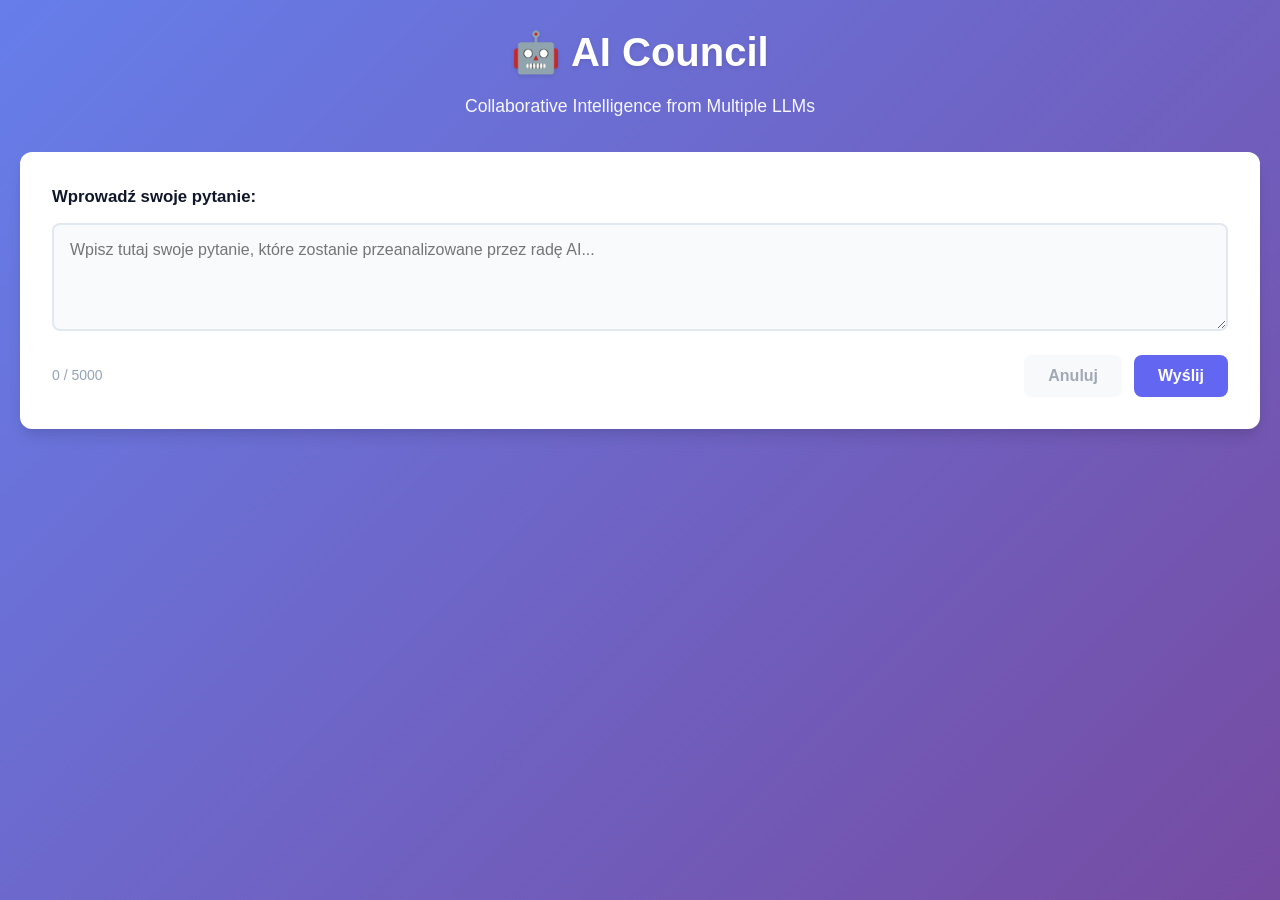
==== front/index.html @ 585af187 "adding changes" ====
<!DOCTYPE html>
<html lang="pl">
<head>
    <meta charset="UTF-8">
    <meta name="viewport" content="width=device-width, initial-scale=1.0">
    <title>AI Council - Multi-LLM Collaboration</title>
    <link rel="stylesheet" href="style.css">
</head>
<body>
    <div class="container">
        <!-- Header -->
        <header class="header">
            <h1>🤖 AI Council</h1>
            <p class="subtitle">Collaborative Intelligence from Multiple LLMs</p>
        </header>

        <!-- Input Section -->
        <section class="input-section">
            <div class="input-wrapper">
                <label for="prompt-input">Wprowadź swoje pytanie:</label>
                <textarea 
                    id="prompt-input" 
                    placeholder="Wpisz tutaj swoje pytanie, które zostanie przeanalizowane przez radę AI..."
                    rows="4"
                    maxlength="5000"
                ></textarea>
                <div class="input-footer">
                    <span id="char-count" class="char-count">0 / 5000</span>
                    <div class="button-group">
                        <button id="cancel-btn" class="btn btn-secondary" disabled>
                            Anuluj
                        </button>
                        <button id="submit-btn" class="btn btn-primary">
                            <span class="btn-text">Wyślij</span>
                            <span class="btn-loader hidden">
                                <span class="spinner"></span>
                            </span>
                        </button>
                    </div>
                </div>
            </div>
        </section>

        <!-- Results Section -->
        <section id="results-section" class="results-section hidden">
            <!-- LLM Responses -->
            <div class="llm-responses">
                <h2>Odpowiedzi od poszczególnych modeli:</h2>
                <div class="responses-grid">
                    <!-- LLM 1 -->
                    <article class="llm-card" id="llm-1">
                        <div class="llm-header">
                            <div class="llm-title">
                                <span class="llm-icon">🔵</span>
                                <h3>GPT-4</h3>
                            </div>
                            <span class="llm-status" id="status-1">
                                <span class="status-text">Oczekiwanie...</span>
                                <span class="response-time hidden" id="time-1"></span>
                            </span>
                        </div>
                        <div class="llm-body">
                            <div class="loading-skeleton hidden" id="loading-1">
                                <div class="skeleton-line"></div>
                                <div class="skeleton-line"></div>
                                <div class="skeleton-line short"></div>
                            </div>
                            <div class="llm-response hidden" id="response-1"></div>
                            <div class="llm-error hidden" id="error-1"></div>
                        </div>
                    </article>

                    <!-- LLM 2 -->
                    <article class="llm-card" id="llm-2">
                        <div class="llm-header">
                            <div class="llm-title">
                                <span class="llm-icon">🟣</span>
                                <h3>Claude</h3>
                            </div>
                            <span class="llm-status" id="status-2">
                                <span class="status-text">Oczekiwanie...</span>
                                <span class="response-time hidden" id="time-2"></span>
                            </span>
                        </div>
                        <div class="llm-body">
                            <div class="loading-skeleton hidden" id="loading-2">
                                <div class="skeleton-line"></div>
                                <div class="skeleton-line"></div>
                                <div class="skeleton-line short"></div>
                            </div>
                            <div class="llm-response hidden" id="response-2"></div>
                            <div class="llm-error hidden" id="error-2"></div>
                        </div>
                    </article>

                    <!-- LLM 3 -->
                    <article class="llm-card" id="llm-3">
                        <div class="llm-header">
                            <div class="llm-title">
                                <span class="llm-icon">🟢</span>
                                <h3>Gemini</h3>
                            </div>
                            <span class="llm-status" id="status-3">
                                <span class="status-text">Oczekiwanie...</span>
                                <span class="response-time hidden" id="time-3"></span>
                            </span>
                        </div>
                        <div class="llm-body">
                            <div class="loading-skeleton hidden" id="loading-3">
                                <div class="skeleton-line"></div>
                                <div class="skeleton-line"></div>
                                <div class="skeleton-line short"></div>
                            </div>
                            <div class="llm-response hidden" id="response-3"></div>
                            <div class="llm-error hidden" id="error-3"></div>
                        </div>
                    </article>
                </div>
            </div>

            <!-- Arbiter Response -->
            <div class="arbiter-section hidden" id="arbiter-section">
                <h2>Finalna synteza (Arbiter):</h2>
                <article class="arbiter-card">
                    <div class="arbiter-header">
                        <div class="arbiter-title">
                            <span class="arbiter-icon">⚖️</span>
                            <h3>AI Council Decision</h3>
                        </div>
                        <span class="llm-status" id="status-arbiter">
                            <span class="status-text">Oczekiwanie...</span>
                            <span class="response-time hidden" id="time-arbiter"></span>
                        </span>
                    </div>
                    <div class="arbiter-body">
                        <div class="loading-skeleton hidden" id="loading-arbiter">
                            <div class="skeleton-line"></div>
                            <div class="skeleton-line"></div>
                            <div class="skeleton-line"></div>
                            <div class="skeleton-line short"></div>
                        </div>
                        <div class="arbiter-response hidden" id="response-arbiter"></div>
                        <div class="llm-error hidden" id="error-arbiter"></div>
                    </div>
                </article>
            </div>
        </section>

        <!-- History Section (Optional) -->
        <section id="history-section" class="history-section hidden">
            <details>
                <summary>
                    <h2>Historia konwersacji</h2>
                    <span class="history-count" id="history-count">0 zapytań</span>
                </summary>
                <div id="history-list" class="history-list"></div>
            </details>
        </section>
    </div>

    <!-- Toast Notifications -->
    <div id="toast-container" class="toast-container"></div>

    <script src="app.js"></script>
</body>
</html>
---- front/style.css ----
/* ===== CSS Variables ===== */
:root {
    --primary-color: #6366f1;
    --primary-hover: #4f46e5;
    --secondary-color: #64748b;
    --success-color: #22c55e;
    --error-color: #ef4444;
    --warning-color: #f59e0b;
    
    --bg-primary: #ffffff;
    --bg-secondary: #f8fafc;
    --bg-tertiary: #f1f5f9;
    
    --text-primary: #0f172a;
    --text-secondary: #475569;
    --text-tertiary: #94a3b8;
    
    --border-color: #e2e8f0;
    --border-radius: 12px;
    --border-radius-sm: 8px;
    
    --shadow-sm: 0 1px 2px 0 rgba(0, 0, 0, 0.05);
    --shadow-md: 0 4px 6px -1px rgba(0, 0, 0, 0.1), 0 2px 4px -1px rgba(0, 0, 0, 0.06);
    --shadow-lg: 0 10px 15px -3px rgba(0, 0, 0, 0.1), 0 4px 6px -2px rgba(0, 0, 0, 0.05);
    
    --transition: all 0.3s ease;
}

/* ===== Reset & Base Styles ===== */
* {
    margin: 0;
    padding: 0;
    box-sizing: border-box;
}

body {
    font-family: -apple-system, BlinkMacSystemFont, 'Segoe UI', Roboto, 'Helvetica Neue', Arial, sans-serif;
    background: linear-gradient(135deg, #667eea 0%, #764ba2 100%);
    color: var(--text-primary);
    line-height: 1.6;
    min-height: 100vh;
    padding: 20px;
}

/* ===== Container ===== */
.container {
    max-width: 1400px;
    margin: 0 auto;
}

/* ===== Header ===== */
.header {
    text-align: center;
    margin-bottom: 2rem;
    color: white;
}

.header h1 {
    font-size: 2.5rem;
    font-weight: 700;
    margin-bottom: 0.5rem;
    text-shadow: 0 2px 4px rgba(0, 0, 0, 0.1);
}

.subtitle {
    font-size: 1.1rem;
    opacity: 0.95;
    font-weight: 300;
}

/* ===== Input Section ===== */
.input-section {
    background: var(--bg-primary);
    border-radius: var(--border-radius);
    padding: 2rem;
    box-shadow: var(--shadow-lg);
    margin-bottom: 2rem;
}

.input-wrapper label {
    display: block;
    font-weight: 600;
    margin-bottom: 0.75rem;
    color: var(--text-primary);
    font-size: 1.05rem;
}

#prompt-input {
    width: 100%;
    padding: 1rem;
    border: 2px solid var(--border-color);
    border-radius: var(--border-radius-sm);
    font-size: 1rem;
    font-family: inherit;
    resize: vertical;
    transition: var(--transition);
    background: var(--bg-secondary);
}

#prompt-input:focus {
    outline: none;
    border-color: var(--primary-color);
    box-shadow: 0 0 0 3px rgba(99, 102, 241, 0.1);
}

.input-footer {
    display: flex;
    justify-content: space-between;
    align-items: center;
    margin-top: 1rem;
}

.char-count {
    font-size: 0.875rem;
    color: var(--text-tertiary);
}

.button-group {
    display: flex;
    gap: 0.75rem;
}

/* ===== Buttons ===== */
.btn {
    padding: 0.75rem 1.5rem;
    border: none;
    border-radius: var(--border-radius-sm);
    font-size: 1rem;
    font-weight: 600;
    cursor: pointer;
    transition: var(--transition);
    display: inline-flex;
    align-items: center;
    gap: 0.5rem;
    position: relative;
}

.btn-primary {
    background: var(--primary-color);
    color: white;
}

.btn-primary:hover:not(:disabled) {
    background: var(--primary-hover);
    transform: translateY(-2px);
    box-shadow: var(--shadow-md);
}

.btn-secondary {
    background: var(--bg-tertiary);
    color: var(--text-secondary);
}

.btn-secondary:hover:not(:disabled) {
    background: var(--border-color);
}

.btn:disabled {
    opacity: 0.5;
    cursor: not-allowed;
}

.btn-loader {
    display: inline-flex;
    align-items: center;
}

/* ===== Spinner ===== */
.spinner {
    width: 16px;
    height: 16px;
    border: 2px solid rgba(255, 255, 255, 0.3);
    border-top-color: white;
    border-radius: 50%;
    animation: spin 0.8s linear infinite;
}

@keyframes spin {
    to { transform: rotate(360deg); }
}

/* ===== Results Section ===== */
.results-section {
    opacity: 0;
    animation: fadeIn 0.5s ease forwards;
}

@keyframes fadeIn {
    to { opacity: 1; }
}

.results-section h2 {
    color: white;
    margin-bottom: 1.5rem;
    font-size: 1.5rem;
}

/* ===== LLM Responses Grid ===== */
.llm-responses {
    margin-bottom: 2rem;
}

.responses-grid {
    display: grid;
    grid-template-columns: repeat(auto-fit, minmax(350px, 1fr));
    gap: 1.5rem;
}

/* ===== LLM Card ===== */
.llm-card {
    background: var(--bg-primary);
    border-radius: var(--border-radius);
    box-shadow: var(--shadow-md);
    overflow: hidden;
    transition: var(--transition);
}

.llm-card:hover {
    transform: translateY(-4px);
    box-shadow: var(--shadow-lg);
}

.llm-header {
    background: var(--bg-secondary);
    padding: 1.25rem;
    border-bottom: 1px solid var(--border-color);
    display: flex;
    justify-content: space-between;
    align-items: center;
}

.llm-title {
    display: flex;
    align-items: center;
    gap: 0.75rem;
}

.llm-icon {
    font-size: 1.5rem;
}

.llm-title h3 {
    font-size: 1.125rem;
    color: var(--text-primary);
}

.llm-status {
    display: flex;
    flex-direction: column;
    align-items: flex-end;
    gap: 0.25rem;
}

.status-text {
    font-size: 0.875rem;
    color: var(--text-tertiary);
    font-weight: 500;
}

.response-time {
    font-size: 0.75rem;
    color: var(--success-color);
    font-weight: 600;
}

.llm-body {
    padding: 1.25rem;
    min-height: 150px;
}

.llm-response {
    line-height: 1.7;
    color: var(--text-primary);
    white-space: pre-wrap;
    word-wrap: break-word;
}

.llm-error {
    color: var(--error-color);
    background: rgba(239, 68, 68, 0.1);
    padding: 1rem;
    border-radius: var(--border-radius-sm);
    border-left: 4px solid var(--error-color);
}

/* ===== Loading Skeleton ===== */
.loading-skeleton {
    display: flex;
    flex-direction: column;
    gap: 0.75rem;
}

.skeleton-line {
    height: 16px;
    background: linear-gradient(90deg, #f0f0f0 25%, #e0e0e0 50%, #f0f0f0 75%);
    background-size: 200% 100%;
    animation: loading 1.5s ease-in-out infinite;
    border-radius: 4px;
}

.skeleton-line.short {
    width: 70%;
}

@keyframes loading {
    0% { background-position: 200% 0; }
    100% { background-position: -200% 0; }
}

/* ===== Arbiter Section ===== */
.arbiter-section {
    margin-bottom: 2rem;
}

.arbiter-card {
    background: linear-gradient(135deg, #667eea 0%, #764ba2 100%);
    border-radius: var(--border-radius);
    box-shadow: var(--shadow-lg);
    overflow: hidden;
    border: 3px solid rgba(255, 255, 255, 0.3);
}

.arbiter-header {
    background: rgba(255, 255, 255, 0.15);
    backdrop-filter: blur(10px);
    padding: 1.5rem;
    border-bottom: 1px solid rgba(255, 255, 255, 0.2);
    display: flex;
    justify-content: space-between;
    align-items: center;
}

.arbiter-title {
    display: flex;
    align-items: center;
    gap: 1rem;
}

.arbiter-icon {
    font-size: 2rem;
}

.arbiter-title h3 {
    font-size: 1.5rem;
    color: white;
    text-shadow: 0 2px 4px rgba(0, 0, 0, 0.2);
}

.arbiter-card .status-text {
    color: rgba(255, 255, 255, 0.9);
}

.arbiter-card .response-time {
    color: #fff;
}

.arbiter-body {
    padding: 2rem;
    background: white;
    min-height: 200px;
}

.arbiter-response {
    font-size: 1.05rem;
    line-height: 1.8;
    color: var(--text-primary);
    white-space: pre-wrap;
    word-wrap: break-word;
}

/* ===== History Section ===== */
.history-section {
    background: var(--bg-primary);
    border-radius: var(--border-radius);
    padding: 1.5rem;
    box-shadow: var(--shadow-md);
}

.history-section details summary {
    cursor: pointer;
    list-style: none;
    display: flex;
    justify-content: space-between;
    align-items: center;
    padding: 0.5rem;
    border-radius: var(--border-radius-sm);
    transition: var(--transition);
}

.history-section details summary::-webkit-details-marker {
    display: none;
}

.history-section details summary:hover {
    background: var(--bg-secondary);
}

.history-section h2 {
    color: var(--text-primary);
    font-size: 1.25rem;
    margin: 0;
}

.history-count {
    font-size: 0.875rem;
    color: var(--text-tertiary);
    background: var(--bg-tertiary);
    padding: 0.25rem 0.75rem;
    border-radius: 12px;
}

.history-list {
    margin-top: 1rem;
    display: flex;
    flex-direction: column;
    gap: 1rem;
}

.history-item {
    border: 1px solid var(--border-color);
    border-radius: var(--border-radius-sm);
    padding: 1rem;
    background: var(--bg-secondary);
    transition: var(--transition);
}

.history-item:hover {
    background: var(--bg-tertiary);
}

.history-question {
    font-weight: 600;
    color: var(--text-primary);
    margin-bottom: 0.5rem;
}

.history-timestamp {
    font-size: 0.75rem;
    color: var(--text-tertiary);
}

/* ===== Toast Notifications ===== */
.toast-container {
    position: fixed;
    top: 20px;
    right: 20px;
    z-index: 1000;
    display: flex;
    flex-direction: column;
    gap: 0.75rem;
}

.toast {
    background: white;
    padding: 1rem 1.5rem;
    border-radius: var(--border-radius-sm);
    box-shadow: var(--shadow-lg);
    display: flex;
    align-items: center;
    gap: 0.75rem;
    min-width: 300px;
    animation: slideIn 0.3s ease;
    border-left: 4px solid;
}

@keyframes slideIn {
    from {
        transform: translateX(400px);
        opacity: 0;
    }
    to {
        transform: translateX(0);
        opacity: 1;
    }
}

.toast.success {
    border-color: var(--success-color);
}

.toast.error {
    border-color: var(--error-color);
}

.toast.warning {
    border-color: var(--warning-color);
}

.toast-icon {
    font-size: 1.25rem;
}

.toast-message {
    flex: 1;
    color: var(--text-primary);
}

/* ===== Utility Classes ===== */
.hidden {
    display: none !important;
}

/* ===== Responsive Design ===== */
@media (max-width: 1024px) {
    .responses-grid {
        grid-template-columns: 1fr;
    }
}

@media (max-width: 768px) {
    .header h1 {
        font-size: 2rem;
    }
    
    .input-section {
        padding: 1.5rem;
    }
    
    .input-footer {
        flex-direction: column;
        align-items: flex-start;
        gap: 1rem;
    }
    
    .button-group {
        width: 100%;
        flex-direction: column;
    }
    
    .btn {
        width: 100%;
        justify-content: center;
    }
    
    .responses-grid {
        grid-template-columns: 1fr;
    }
    
    .toast-container {
        left: 20px;
        right: 20px;
    }
    
    .toast {
        min-width: auto;
    }
}

@media (max-width: 480px) {
    body {
        padding: 10px;
    }
    
    .header h1 {
        font-size: 1.5rem;
    }
    
    .subtitle {
        font-size: 0.95rem;
    }
    
    .input-section {
        padding: 1rem;
    }
}
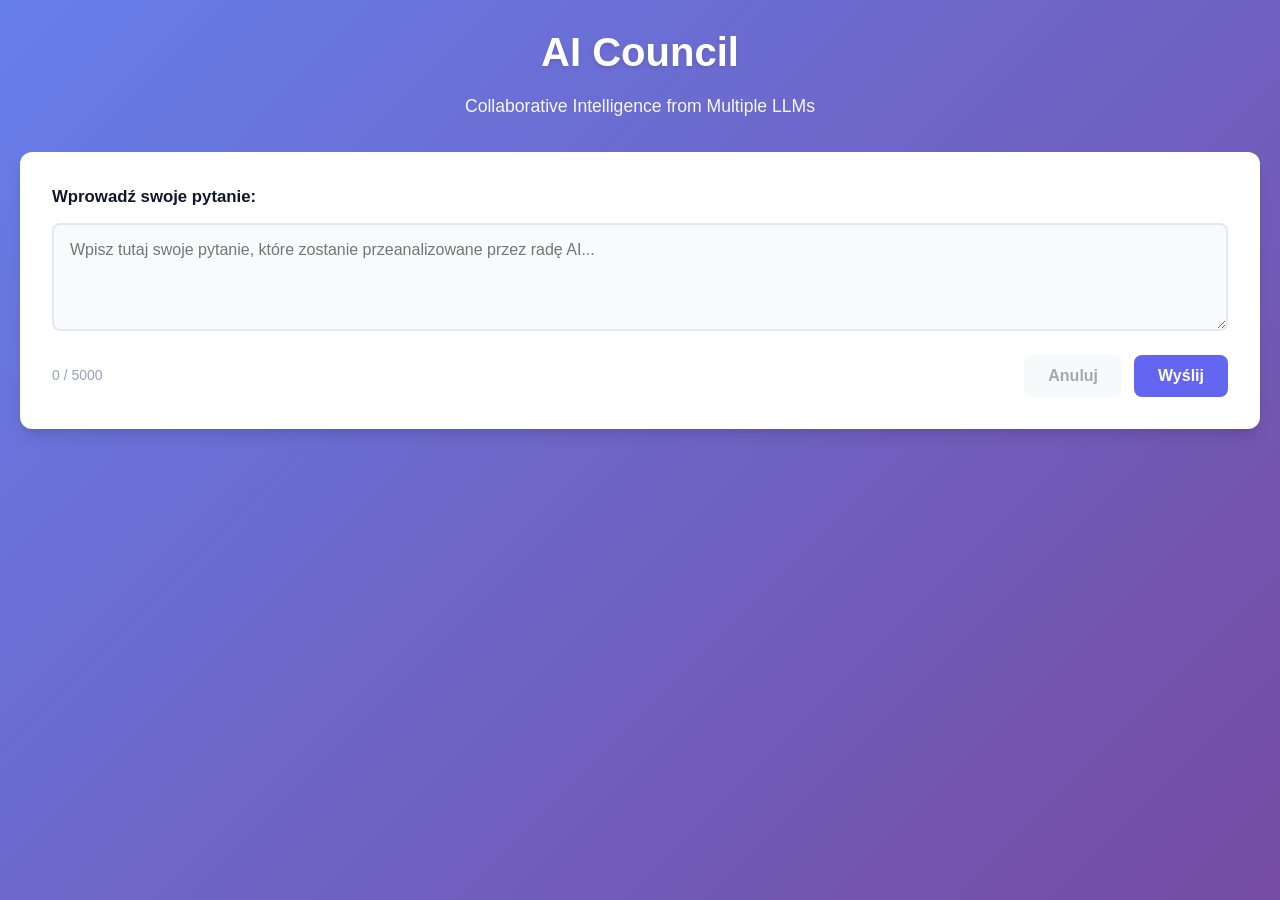
==== commit f5b0bf5d: "changing comments" ====
--- a/front/index.html
+++ b/front/index.html
@@ -10,7 +10,7 @@
     <div class="container">
         <!-- Header -->
         <header class="header">
-            <h1>🤖 AI Council</h1>
+            <h1>AI Council</h1>
             <p class="subtitle">Collaborative Intelligence from Multiple LLMs</p>
         </header>
 
--- a/front/style.css
+++ b/front/style.css
@@ -26,7 +26,6 @@
     --transition: all 0.3s ease;
 }
 
-/* ===== Reset & Base Styles ===== */
 * {
     margin: 0;
     padding: 0;
